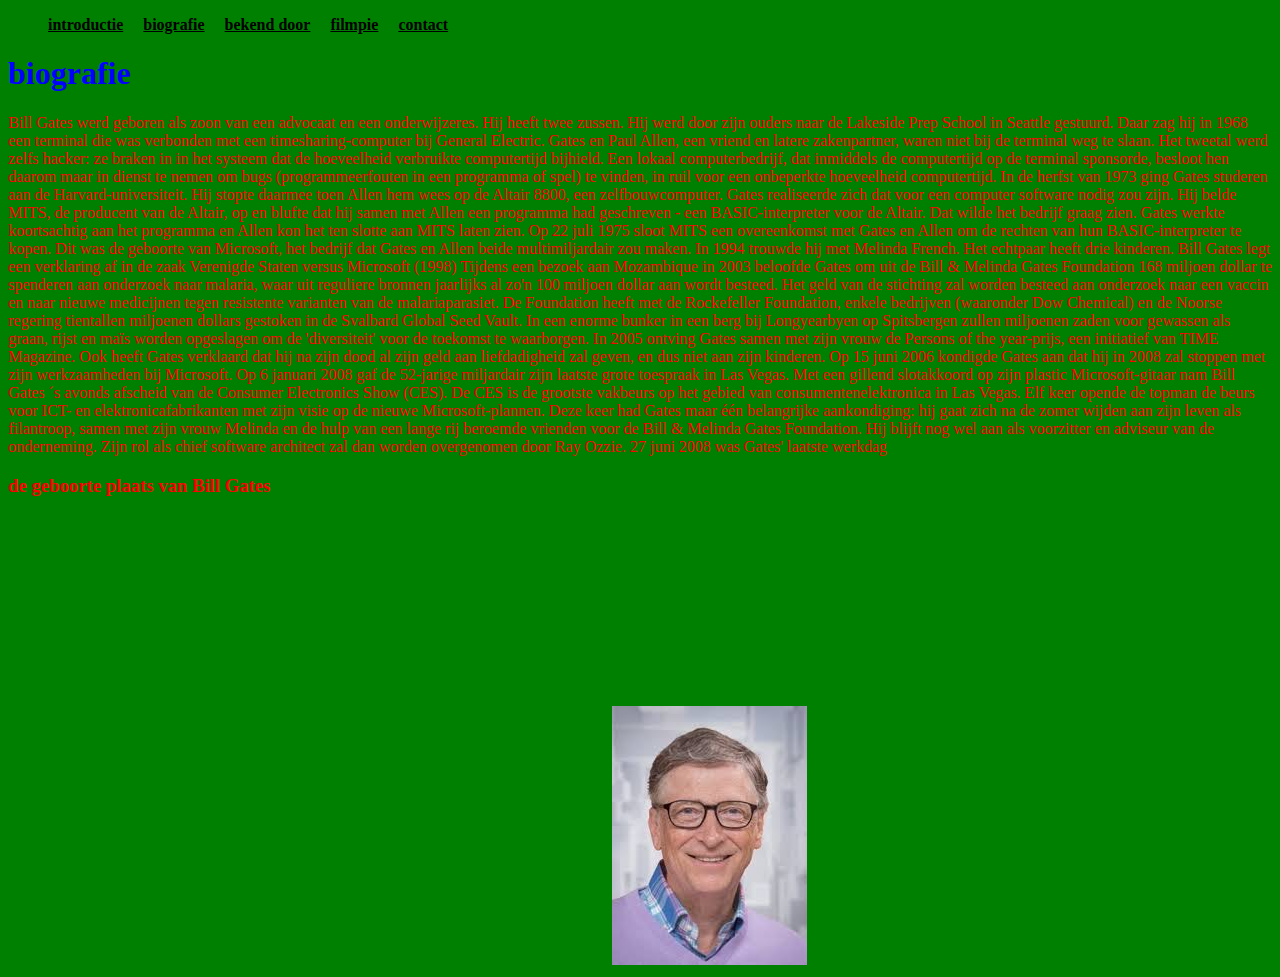
==== biografie.html @ 8704fdd6 "Add files via upload" ====
<!DOCTYPE html>
<html>
  <head  lang="nl" dir="ltr">
      <meta charset="utf-8">
        <link rel="stylesheet" href="style.css">
    <title>bill gates</title>
  </head>
  <body>
    <ul class="menu">
    <li><a href="index.html">introductie</a></li>
     <li><a href="biografie.html">biografie</a></li>
     <li><a href="bekend_door.html">bekend door</a></li>
     <li><a href="filmpie.html">filmpie</a></li>
     <li><a href="contact.html">contact</a></li>
    </ul>
  <h1>biografie</h1>
    <p>Bill Gates werd geboren als zoon van een advocaat en een onderwijzeres. Hij heeft twee zussen. Hij werd door zijn ouders naar de Lakeside Prep School in Seattle gestuurd. Daar zag hij in 1968 een terminal die was verbonden met een timesharing-computer bij General Electric. Gates en Paul Allen, een vriend en latere zakenpartner, waren niet bij de terminal weg te slaan. Het tweetal werd zelfs hacker: ze braken in in het systeem dat de hoeveelheid verbruikte computertijd bijhield. Een lokaal computerbedrijf, dat inmiddels de computertijd op de terminal sponsorde, besloot hen daarom maar in dienst te nemen om bugs (programmeerfouten in een programma of spel) te vinden, in ruil voor een onbeperkte hoeveelheid computertijd. In de herfst van 1973 ging Gates studeren aan de Harvard-universiteit. Hij stopte daarmee toen Allen hem wees op de Altair 8800, een zelfbouwcomputer. Gates realiseerde zich dat voor een computer software nodig zou zijn. Hij belde MITS, de producent van de Altair, op en blufte dat hij samen met Allen een programma had geschreven - een BASIC-interpreter voor de Altair. Dat wilde het bedrijf graag zien. Gates werkte koortsachtig aan het programma en Allen kon het ten slotte aan MITS laten zien. Op 22 juli 1975 sloot MITS een overeenkomst met Gates en Allen om de rechten van hun BASIC-interpreter te kopen. Dit was de geboorte van Microsoft, het bedrijf dat Gates en Allen beide multimiljardair zou maken.

In 1994 trouwde hij met Melinda French. Het echtpaar heeft drie kinderen.


Bill Gates legt een verklaring af in de zaak Verenigde Staten versus Microsoft (1998)
Tijdens een bezoek aan Mozambique in 2003 beloofde Gates om uit de Bill & Melinda Gates Foundation 168 miljoen dollar te spenderen aan onderzoek naar malaria, waar uit reguliere bronnen jaarlijks al zo'n 100 miljoen dollar aan wordt besteed. Het geld van de stichting zal worden besteed aan onderzoek naar een vaccin en naar nieuwe medicijnen tegen resistente varianten van de malariaparasiet.

De Foundation heeft met de Rockefeller Foundation, enkele bedrijven (waaronder Dow Chemical) en de Noorse regering tientallen miljoenen dollars gestoken in de Svalbard Global Seed Vault. In een enorme bunker in een berg bij Longyearbyen op Spitsbergen zullen miljoenen zaden voor gewassen als graan, rijst en maïs worden opgeslagen om de 'diversiteit' voor de toekomst te waarborgen.

In 2005 ontving Gates samen met zijn vrouw de Persons of the year-prijs, een initiatief van TIME Magazine. Ook heeft Gates verklaard dat hij na zijn dood al zijn geld aan liefdadigheid zal geven, en dus niet aan zijn kinderen.

Op 15 juni 2006 kondigde Gates aan dat hij in 2008 zal stoppen met zijn werkzaamheden bij Microsoft. Op 6 januari 2008 gaf de 52-jarige miljardair zijn laatste grote toespraak in Las Vegas. Met een gillend slotakkoord op zijn plastic Microsoft-gitaar nam Bill Gates ´s avonds afscheid van de Consumer Electronics Show (CES). De CES is de grootste vakbeurs op het gebied van consumentenelektronica in Las Vegas. Elf keer opende de topman de beurs voor ICT- en elektronicafabrikanten met zijn visie op de nieuwe Microsoft-plannen. Deze keer had Gates maar één belangrijke aankondiging: hij gaat zich na de zomer wijden aan zijn leven als filantroop, samen met zijn vrouw Melinda en de hulp van een lange rij beroemde vrienden voor de Bill & Melinda Gates Foundation. Hij blijft nog wel aan als voorzitter en adviseur van de onderneming. Zijn rol als chief software architect zal dan worden overgenomen door Ray Ozzie. 27 juni 2008 was Gates' laatste werkdag</p>
<h3>de geboorte plaats van Bill Gates</h3>
<iframe src="https://www.google.com/maps/embed?pb=!1m18!1m12!1m3!1d172138.65426692227!2d-122.4821494800989!3d47.61317464140947!2m3!1f0!2f0!3f0!3m2!1i1024!2i768!4f13.1!3m3!1m2!1s0x5490102c93e83355%3A0x102565466944d59a!2sSeattle%2C+Washington%2C+Verenigde+Staten!5e0!3m2!1snl!2snl!4v1543328070186" width="600" height="450" frameborder="0" style="border:0" allowfullscreen></iframe>
<img src="bill gates.jpg" alt="bill gates">
  </body>
</html>
---- style.css ----
body {
  background-color: green;
color: red;  }
h1 {
color: blue;
}
p {
  color: red
}
ul {
  color: orange
}
ul ul {
  color: darkred
}
ol {
   color: lime
}
table {
 color: darkblue
}
th {
 color: red
}
table, th, td {
   border: 1px solid gray;
}
table {
    border-collapse: collapse;
}
table {
    width: 10%;
}

th {
    height: 10px;
}
a {
  color: black
}
h2  {
  color: blue
}

.menu{
  list-style: none;
  display: flex;
}

.menu li {
  margin-right: 20px;
  font-weight: bold;
}
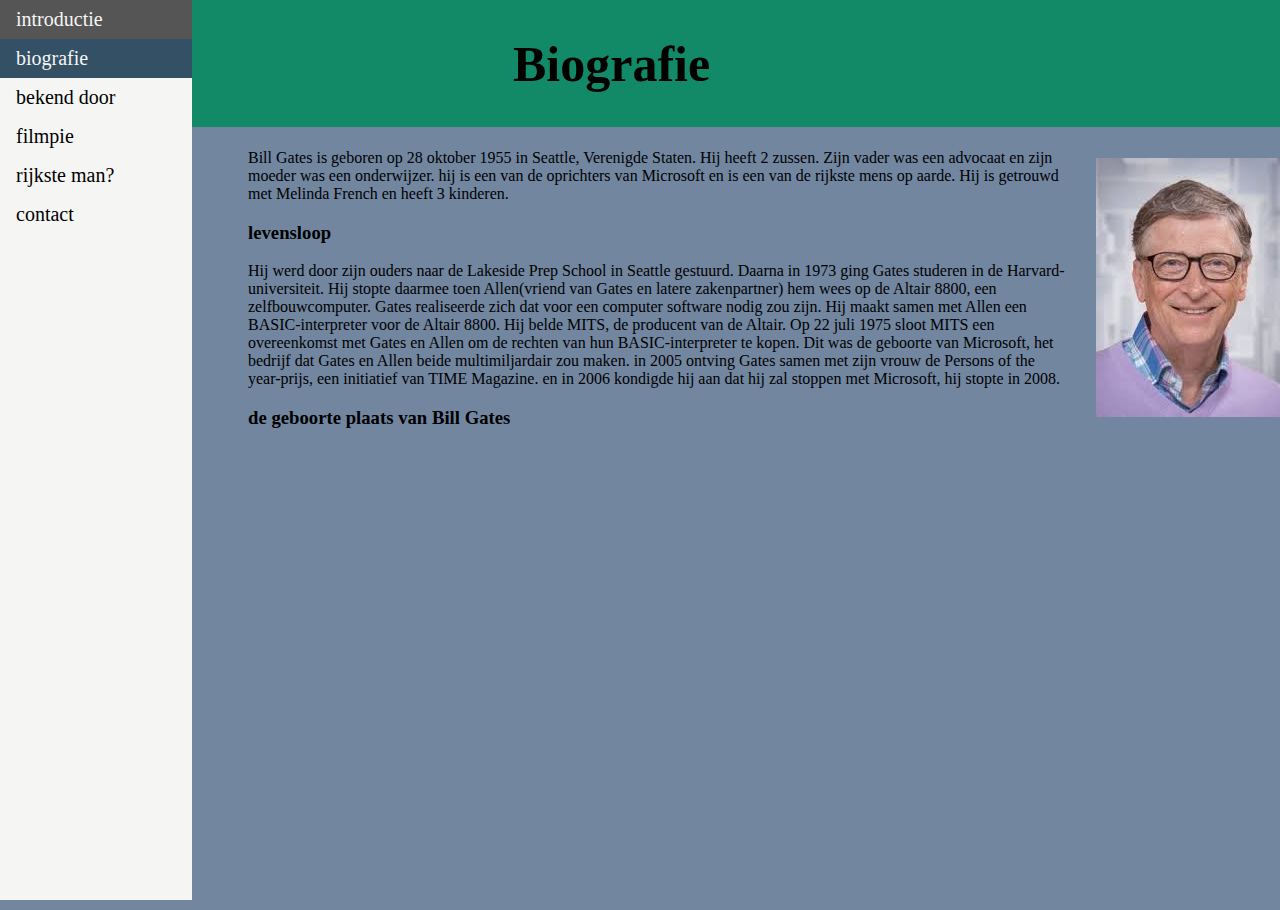
==== commit 8ccdace9: "update website" ====
--- a/biografie.html
+++ b/biografie.html
@@ -3,32 +3,31 @@
   <head  lang="nl" dir="ltr">
       <meta charset="utf-8">
         <link rel="stylesheet" href="style.css">
-    <title>bill gates</title>
+    <title>Bill Gates</title>
   </head>
   <body>
     <ul class="menu">
-    <li><a href="index.html">introductie</a></li>
-     <li><a href="biografie.html">biografie</a></li>
-     <li><a href="bekend_door.html">bekend door</a></li>
-     <li><a href="filmpie.html">filmpie</a></li>
-     <li><a href="contact.html">contact</a></li>
+      <li><a class="menu" href="introductie.html">introductie</a></li>
+      <li><a class="menu active" href="biografie.html">biografie</a></li>
+      <li><a class="menu" href="bekend_door.html">bekend door</a></li>
+      <li><a class="menu" href="filmpie.html">filmpie</a></li>
+      <li><a class="menu" href="rijk.html">rijkste man?</a></li>
+      <li><a class="menu" href="contact.html">contact</a></li>
     </ul>
-  <h1>biografie</h1>
-    <p>Bill Gates werd geboren als zoon van een advocaat en een onderwijzeres. Hij heeft twee zussen. Hij werd door zijn ouders naar de Lakeside Prep School in Seattle gestuurd. Daar zag hij in 1968 een terminal die was verbonden met een timesharing-computer bij General Electric. Gates en Paul Allen, een vriend en latere zakenpartner, waren niet bij de terminal weg te slaan. Het tweetal werd zelfs hacker: ze braken in in het systeem dat de hoeveelheid verbruikte computertijd bijhield. Een lokaal computerbedrijf, dat inmiddels de computertijd op de terminal sponsorde, besloot hen daarom maar in dienst te nemen om bugs (programmeerfouten in een programma of spel) te vinden, in ruil voor een onbeperkte hoeveelheid computertijd. In de herfst van 1973 ging Gates studeren aan de Harvard-universiteit. Hij stopte daarmee toen Allen hem wees op de Altair 8800, een zelfbouwcomputer. Gates realiseerde zich dat voor een computer software nodig zou zijn. Hij belde MITS, de producent van de Altair, op en blufte dat hij samen met Allen een programma had geschreven - een BASIC-interpreter voor de Altair. Dat wilde het bedrijf graag zien. Gates werkte koortsachtig aan het programma en Allen kon het ten slotte aan MITS laten zien. Op 22 juli 1975 sloot MITS een overeenkomst met Gates en Allen om de rechten van hun BASIC-interpreter te kopen. Dit was de geboorte van Microsoft, het bedrijf dat Gates en Allen beide multimiljardair zou maken.
-
-In 1994 trouwde hij met Melinda French. Het echtpaar heeft drie kinderen.
-
-
-Bill Gates legt een verklaring af in de zaak Verenigde Staten versus Microsoft (1998)
-Tijdens een bezoek aan Mozambique in 2003 beloofde Gates om uit de Bill & Melinda Gates Foundation 168 miljoen dollar te spenderen aan onderzoek naar malaria, waar uit reguliere bronnen jaarlijks al zo'n 100 miljoen dollar aan wordt besteed. Het geld van de stichting zal worden besteed aan onderzoek naar een vaccin en naar nieuwe medicijnen tegen resistente varianten van de malariaparasiet.
-
-De Foundation heeft met de Rockefeller Foundation, enkele bedrijven (waaronder Dow Chemical) en de Noorse regering tientallen miljoenen dollars gestoken in de Svalbard Global Seed Vault. In een enorme bunker in een berg bij Longyearbyen op Spitsbergen zullen miljoenen zaden voor gewassen als graan, rijst en maïs worden opgeslagen om de 'diversiteit' voor de toekomst te waarborgen.
-
-In 2005 ontving Gates samen met zijn vrouw de Persons of the year-prijs, een initiatief van TIME Magazine. Ook heeft Gates verklaard dat hij na zijn dood al zijn geld aan liefdadigheid zal geven, en dus niet aan zijn kinderen.
-
-Op 15 juni 2006 kondigde Gates aan dat hij in 2008 zal stoppen met zijn werkzaamheden bij Microsoft. Op 6 januari 2008 gaf de 52-jarige miljardair zijn laatste grote toespraak in Las Vegas. Met een gillend slotakkoord op zijn plastic Microsoft-gitaar nam Bill Gates ´s avonds afscheid van de Consumer Electronics Show (CES). De CES is de grootste vakbeurs op het gebied van consumentenelektronica in Las Vegas. Elf keer opende de topman de beurs voor ICT- en elektronicafabrikanten met zijn visie op de nieuwe Microsoft-plannen. Deze keer had Gates maar één belangrijke aankondiging: hij gaat zich na de zomer wijden aan zijn leven als filantroop, samen met zijn vrouw Melinda en de hulp van een lange rij beroemde vrienden voor de Bill & Melinda Gates Foundation. Hij blijft nog wel aan als voorzitter en adviseur van de onderneming. Zijn rol als chief software architect zal dan worden overgenomen door Ray Ozzie. 27 juni 2008 was Gates' laatste werkdag</p>
-<h3>de geboorte plaats van Bill Gates</h3>
-<iframe src="https://www.google.com/maps/embed?pb=!1m18!1m12!1m3!1d172138.65426692227!2d-122.4821494800989!3d47.61317464140947!2m3!1f0!2f0!3f0!3m2!1i1024!2i768!4f13.1!3m3!1m2!1s0x5490102c93e83355%3A0x102565466944d59a!2sSeattle%2C+Washington%2C+Verenigde+Staten!5e0!3m2!1snl!2snl!4v1543328070186" width="600" height="450" frameborder="0" style="border:0" allowfullscreen></iframe>
-<img src="bill gates.jpg" alt="bill gates">
+    <div class="titel">
+      <h1 class="titel2">Biografie</h1>
+    </div>
+    <img class="billgates" src="billgates.jpg" alt="bill gates">
+    <div class="tekst">
+      <p>Bill Gates is geboren op 28 oktober 1955 in Seattle, Verenigde Staten. Hij heeft 2 zussen. Zijn vader was een advocaat en zijn moeder was een onderwijzer.
+      hij is een van de oprichters van Microsoft en is een van de rijkste mens op aarde. Hij is getrouwd met Melinda French en heeft 3 kinderen.</p>
+      <h3>levensloop</h3>
+      <p>Hij werd door zijn ouders naar de Lakeside Prep School in Seattle gestuurd. Daarna in 1973 ging Gates studeren in de Harvard-universiteit.
+        Hij stopte daarmee toen Allen(vriend van Gates en latere zakenpartner) hem wees op de Altair 8800, een zelfbouwcomputer. Gates realiseerde zich dat voor een computer software nodig zou zijn.
+        Hij maakt samen met Allen een BASIC-interpreter voor de Altair 8800. Hij belde MITS, de producent van de Altair. Op 22 juli 1975 sloot MITS een overeenkomst met Gates en Allen om de rechten van hun BASIC-interpreter te kopen. Dit was de geboorte van Microsoft, het bedrijf dat Gates en Allen beide multimiljardair zou maken.
+        in 2005 ontving Gates samen met zijn vrouw de Persons of the year-prijs, een initiatief van TIME Magazine. en in 2006 kondigde hij aan dat hij zal stoppen met Microsoft, hij stopte in 2008.</p>
+      <h3>de geboorte plaats van Bill Gates</h3>
+      <iframe class="bornplace" src="https://www.google.com/maps/embed?pb=!1m18!1m12!1m3!1d172138.65426692227!2d-122.4821494800989!3d47.61317464140947!2m3!1f0!2f0!3f0!3m2!1i1024!2i768!4f13.1!3m3!1m2!1s0x5490102c93e83355%3A0x102565466944d59a!2sSeattle%2C+Washington%2C+Verenigde+Staten!5e0!3m2!1snl!2snl!4v1543328070186"></iframe>
+    </div>
   </body>
 </html>
--- a/style.css
+++ b/style.css
@@ -1,53 +1,96 @@
 body {
-  background-color: green;
-color: red;  }
-h1 {
-color: blue;
+  background-color: #7286A0;
 }
-p {
-  color: red
-}
-ul {
-  color: orange
-}
-ul ul {
-  color: darkred
-}
-ol {
-   color: lime
-}
-table {
- color: darkblue
-}
-th {
- color: red
-}
-table, th, td {
-   border: 1px solid gray;
-}
-table {
-    border-collapse: collapse;
-}
-table {
-    width: 10%;
+ul.menu {
+  list-style-type: none;
+  margin: 0;
+  left: 0;
+  padding: 0;
+  width: 15%;
+  background-color: #F5F6F4;
+  position: fixed;
+  height: 100%;
+  top:0;
 }
 
-th {
-    height: 10px;
-}
-a {
-  color: black
-}
-h2  {
-  color: blue
+li a.menu {
+  display: block;
+  color: #000;
+  padding: 8px 16px;
+  text-decoration: none;
+  font-size:20px;
 }
 
-.menu{
-  list-style: none;
-  display: flex;
+li a.active {
+  background-color: #335065;
+  color: #F5F6F4;
 }
 
-.menu li {
-  margin-right: 20px;
-  font-weight: bold;
+li a:hover:not(.active) {
+  background-color: #555;
+  color: #F5F6F4;
 }
+.tekst {
+  padding-top: 125px;
+  padding-left: 240px;
+  width: 65%;
+}
+.titel {
+  left: 15%;
+  top: 0;
+  background-color: #138A67;
+  padding: 1px;
+  width: 100%;
+  font-size: 25px;
+  position: fixed;
+}
+.titel2 {
+  margin-left: 25%;
+}
+.film {
+  margin-left: 16%;
+  border: 0px;
+}
+.billgates {
+  margin-top: 150px;
+  margin-left: 85%;
+  position: fixed;
+}
+.bornplace {
+  margin-left: 17%;
+  width: 600px;
+  height: 450px;
+  border: 0px;
+}
+.contact {
+  margin-left: 16%;
+}
+.microsoft {
+  width: 15%;
+  margin-left: 82%;
+  margin-top: 15%;
+  position: absolute;
+}
+.top5rijkste {
+  margin-left: 20%;
+  width: 60%;
+  padding: 15px;
+  border-collapse: collapse;
+}
+.hetmml {
+  float: right;
+}
+th.top5rijkste {
+  background-color: #162E54;
+}
+tr:nth-child(even) {
+  background-color: #BEB7A4;
+}
+tr:nth-child(odd) {
+  background-color: #DEE7E7;
+}
+.school {
+  width: 600px;
+  height: 450px;
+  border: 0;
+}
